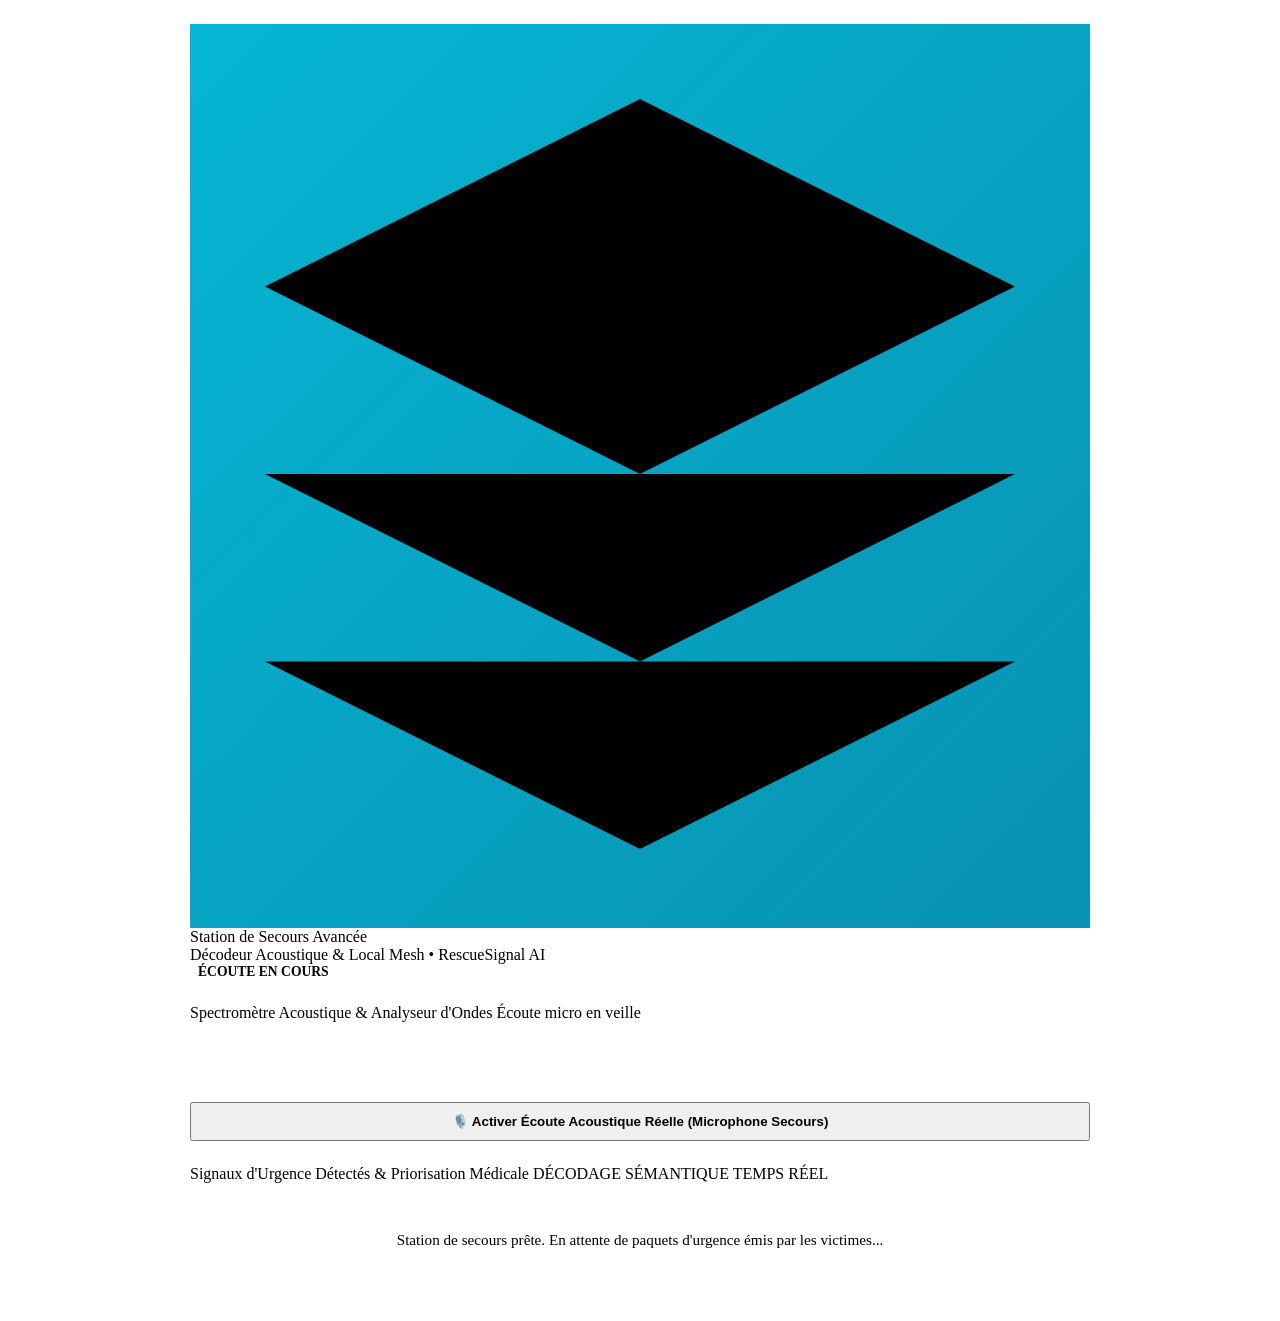
==== app/static/rescuer.html @ dabc071b "Initial commit: RescueSignal AI prototype for AssemblyAI Voice Agent Hackathon" ====
<!DOCTYPE html>
<html lang="fr">
<head>
  <meta charset="UTF-8">
  <meta name="viewport" content="width=device-width, initial-scale=1.0">
  <title>RescueSignal AI - Poste de Secours & Triage</title>
  <meta name="description" content="Station de réception et de décodage des signaux d'urgence acoustiques et locaux.">
  <link rel="stylesheet" href="/static/css/style.css">
  <link href="https://fonts.googleapis.com/css2?family=Inter:wght@400;600;700;800&family=JetBrains+Mono:wght@600&display=swap" rel="stylesheet">
  <style>
    body {
      padding: 1.5rem;
      max-width: 900px;
      margin: 0 auto;
    }
  </style>
</head>
<body>

  <header class="app-header" style="position:static; margin-bottom:1.5rem; border-radius:var(--radius-md);">
    <div class="logo-wrapper">
      <div class="logo-icon" style="background:linear-gradient(135deg, #06b6d4, #0891b2); box-shadow:var(--shadow-neon-cyan);">
        <svg viewBox="0 0 24 24"><path d="M12 2L2 7l10 5 10-5-10-5zM2 17l10 5 10-5M2 12l10 5 10-5"/></svg>
      </div>
      <div>
        <div class="logo-title">Station de Secours Avancée</div>
        <div class="logo-subtitle">Décodeur Acoustique & Local Mesh • RescueSignal AI</div>
      </div>
    </div>
    <div style="display:flex; align-items:center; gap:8px;">
      <span class="radar-dot"></span>
      <span id="rx-mesh-status" style="font-weight:700; color:var(--color-cyan); font-size:0.85rem;">ÉCOUTE EN COURS</span>
    </div>
  </header>

  <!-- Audio Spectrum Monitor -->
  <div class="card-section" style="margin-bottom:1.5rem;">
    <div class="card-title">
      <span>Spectromètre Acoustique & Analyseur d'Ondes</span>
      <span id="rx-freq-detection" class="badge" style="color:var(--text-dim); border:1px solid var(--border-color);">Écoute micro en veille</span>
    </div>
    <div class="waveform-container" style="height:70px;">
      <canvas id="receiver-waveform" class="waveform-canvas" width="850" height="70"></canvas>
    </div>
    <button type="button" class="btn-secondary" id="btn-rx-mic-listen" style="width:100%; margin-top:10px; padding:10px; font-weight:700; display:flex; align-items:center; justify-content:center; gap:8px;">
      <span>🎙️ Activer Écoute Acoustique Réelle (Microphone Secours)</span>
    </button>
  </div>

  <!-- Triage Feed -->
  <div class="card-section">
    <div class="card-title">
      <span>Signaux d'Urgence Détectés & Priorisation Médicale</span>
      <span style="color:var(--color-success);">DÉCODAGE SÉMANTIQUE TEMPS RÉEL</span>
    </div>

    <div id="receiver-feed">
      <div class="rx-placeholder" style="text-align:center; padding:3rem 1rem; color:var(--text-dim); font-size:0.95rem;">
        Station de secours prête. En attente de paquets d'urgence émis par les victimes...
      </div>
    </div>
  </div>

  <script src="/static/js/sound_engine.js"></script>
  <script src="/static/js/receiver.js"></script>
  <script>
    document.addEventListener("DOMContentLoaded", () => {
      window.receiverInstance = new RescuerReceiver("receiver-feed");
    });
  </script>
</body>
</html>
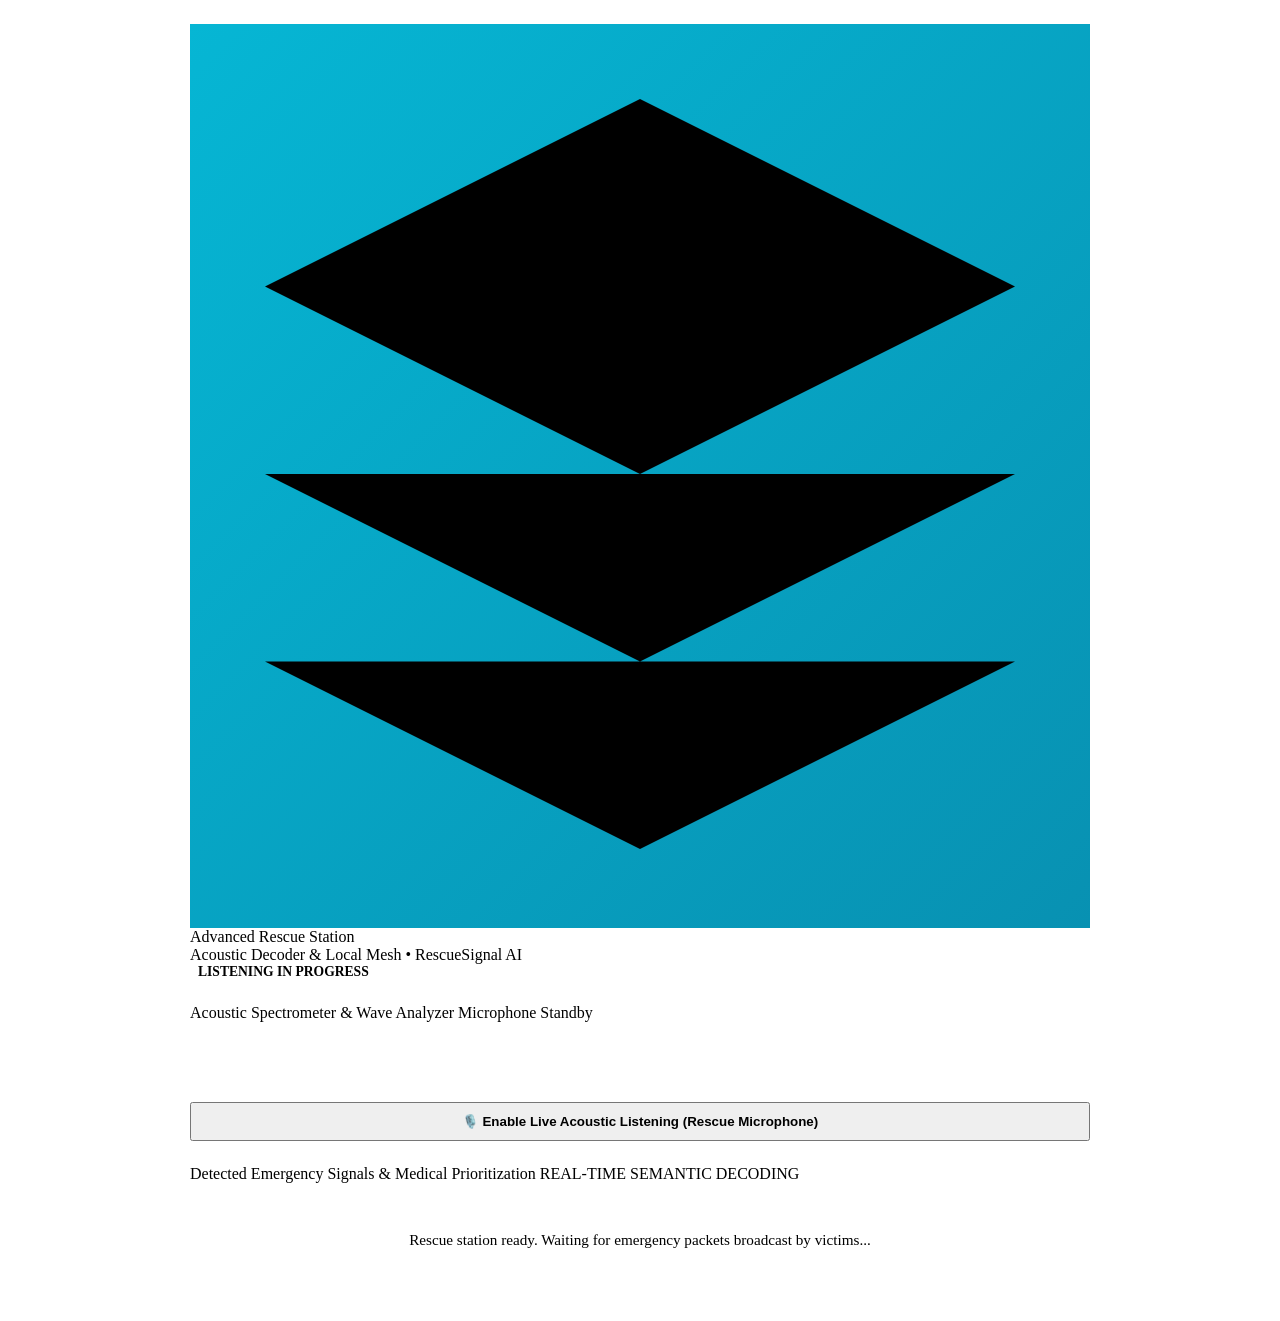
==== commit 32746386: "i18n: complete English translation for UI, docs, and voice agent" ====
--- a/app/static/rescuer.html
+++ b/app/static/rescuer.html
@@ -1,10 +1,10 @@
 <!DOCTYPE html>
-<html lang="fr">
+<html lang="en">
 <head>
   <meta charset="UTF-8">
   <meta name="viewport" content="width=device-width, initial-scale=1.0">
-  <title>RescueSignal AI - Poste de Secours & Triage</title>
-  <meta name="description" content="Station de réception et de décodage des signaux d'urgence acoustiques et locaux.">
+  <title>RescueSignal AI - Rescuer Station & Triage</title>
+  <meta name="description" content="Receiver and decoder station for acoustic and local emergency signals.">
   <link rel="stylesheet" href="/static/css/style.css">
   <link href="https://fonts.googleapis.com/css2?family=Inter:wght@400;600;700;800&family=JetBrains+Mono:wght@600&display=swap" rel="stylesheet">
   <style>
@@ -23,40 +23,40 @@
         <svg viewBox="0 0 24 24"><path d="M12 2L2 7l10 5 10-5-10-5zM2 17l10 5 10-5M2 12l10 5 10-5"/></svg>
       </div>
       <div>
-        <div class="logo-title">Station de Secours Avancée</div>
-        <div class="logo-subtitle">Décodeur Acoustique & Local Mesh • RescueSignal AI</div>
+        <div class="logo-title">Advanced Rescue Station</div>
+        <div class="logo-subtitle">Acoustic Decoder & Local Mesh • RescueSignal AI</div>
       </div>
     </div>
     <div style="display:flex; align-items:center; gap:8px;">
       <span class="radar-dot"></span>
-      <span id="rx-mesh-status" style="font-weight:700; color:var(--color-cyan); font-size:0.85rem;">ÉCOUTE EN COURS</span>
+      <span id="rx-mesh-status" style="font-weight:700; color:var(--color-cyan); font-size:0.85rem;">LISTENING IN PROGRESS</span>
     </div>
   </header>
 
   <!-- Audio Spectrum Monitor -->
   <div class="card-section" style="margin-bottom:1.5rem;">
     <div class="card-title">
-      <span>Spectromètre Acoustique & Analyseur d'Ondes</span>
-      <span id="rx-freq-detection" class="badge" style="color:var(--text-dim); border:1px solid var(--border-color);">Écoute micro en veille</span>
+      <span>Acoustic Spectrometer & Wave Analyzer</span>
+      <span id="rx-freq-detection" class="badge" style="color:var(--text-dim); border:1px solid var(--border-color);">Microphone Standby</span>
     </div>
     <div class="waveform-container" style="height:70px;">
       <canvas id="receiver-waveform" class="waveform-canvas" width="850" height="70"></canvas>
     </div>
     <button type="button" class="btn-secondary" id="btn-rx-mic-listen" style="width:100%; margin-top:10px; padding:10px; font-weight:700; display:flex; align-items:center; justify-content:center; gap:8px;">
-      <span>🎙️ Activer Écoute Acoustique Réelle (Microphone Secours)</span>
+      <span>🎙️ Enable Live Acoustic Listening (Rescue Microphone)</span>
     </button>
   </div>
 
   <!-- Triage Feed -->
   <div class="card-section">
     <div class="card-title">
-      <span>Signaux d'Urgence Détectés & Priorisation Médicale</span>
-      <span style="color:var(--color-success);">DÉCODAGE SÉMANTIQUE TEMPS RÉEL</span>
+      <span>Detected Emergency Signals & Medical Prioritization</span>
+      <span style="color:var(--color-success);">REAL-TIME SEMANTIC DECODING</span>
     </div>
 
     <div id="receiver-feed">
       <div class="rx-placeholder" style="text-align:center; padding:3rem 1rem; color:var(--text-dim); font-size:0.95rem;">
-        Station de secours prête. En attente de paquets d'urgence émis par les victimes...
+        Rescue station ready. Waiting for emergency packets broadcast by victims...
       </div>
     </div>
   </div>
